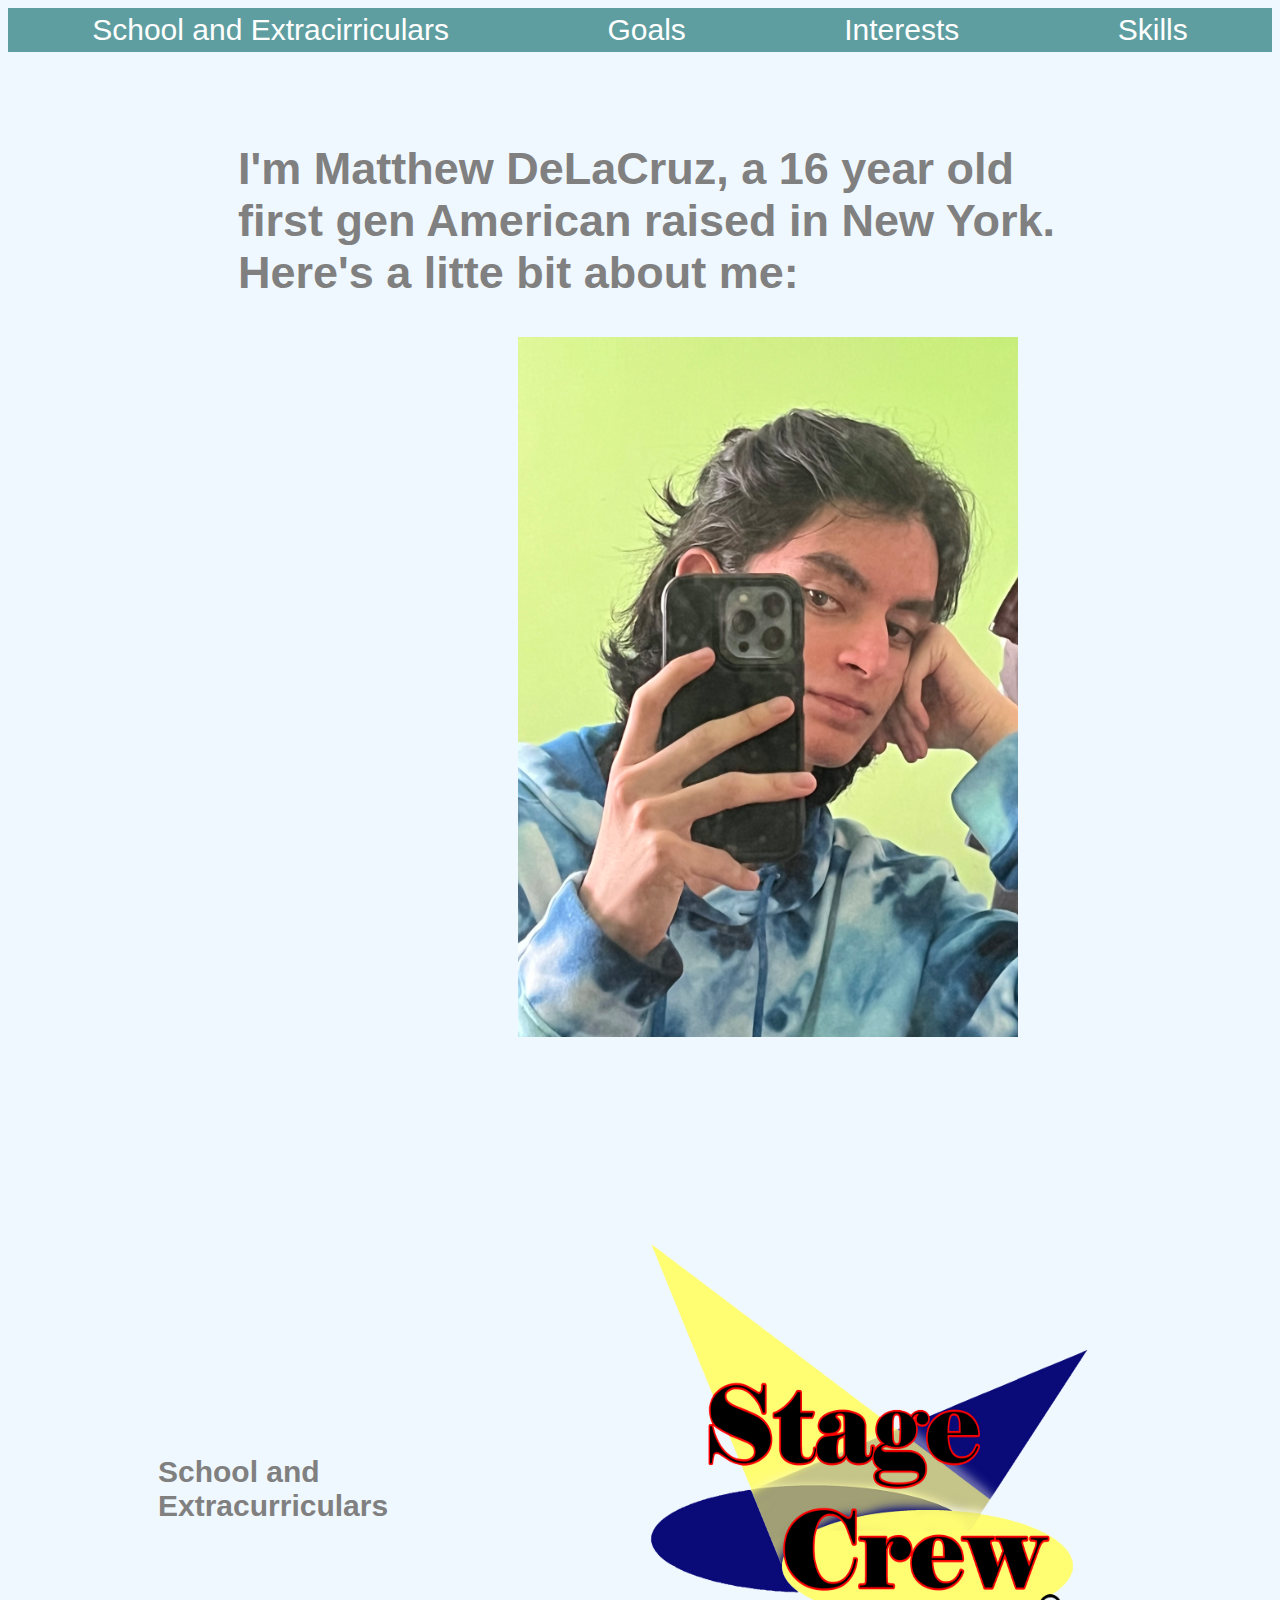
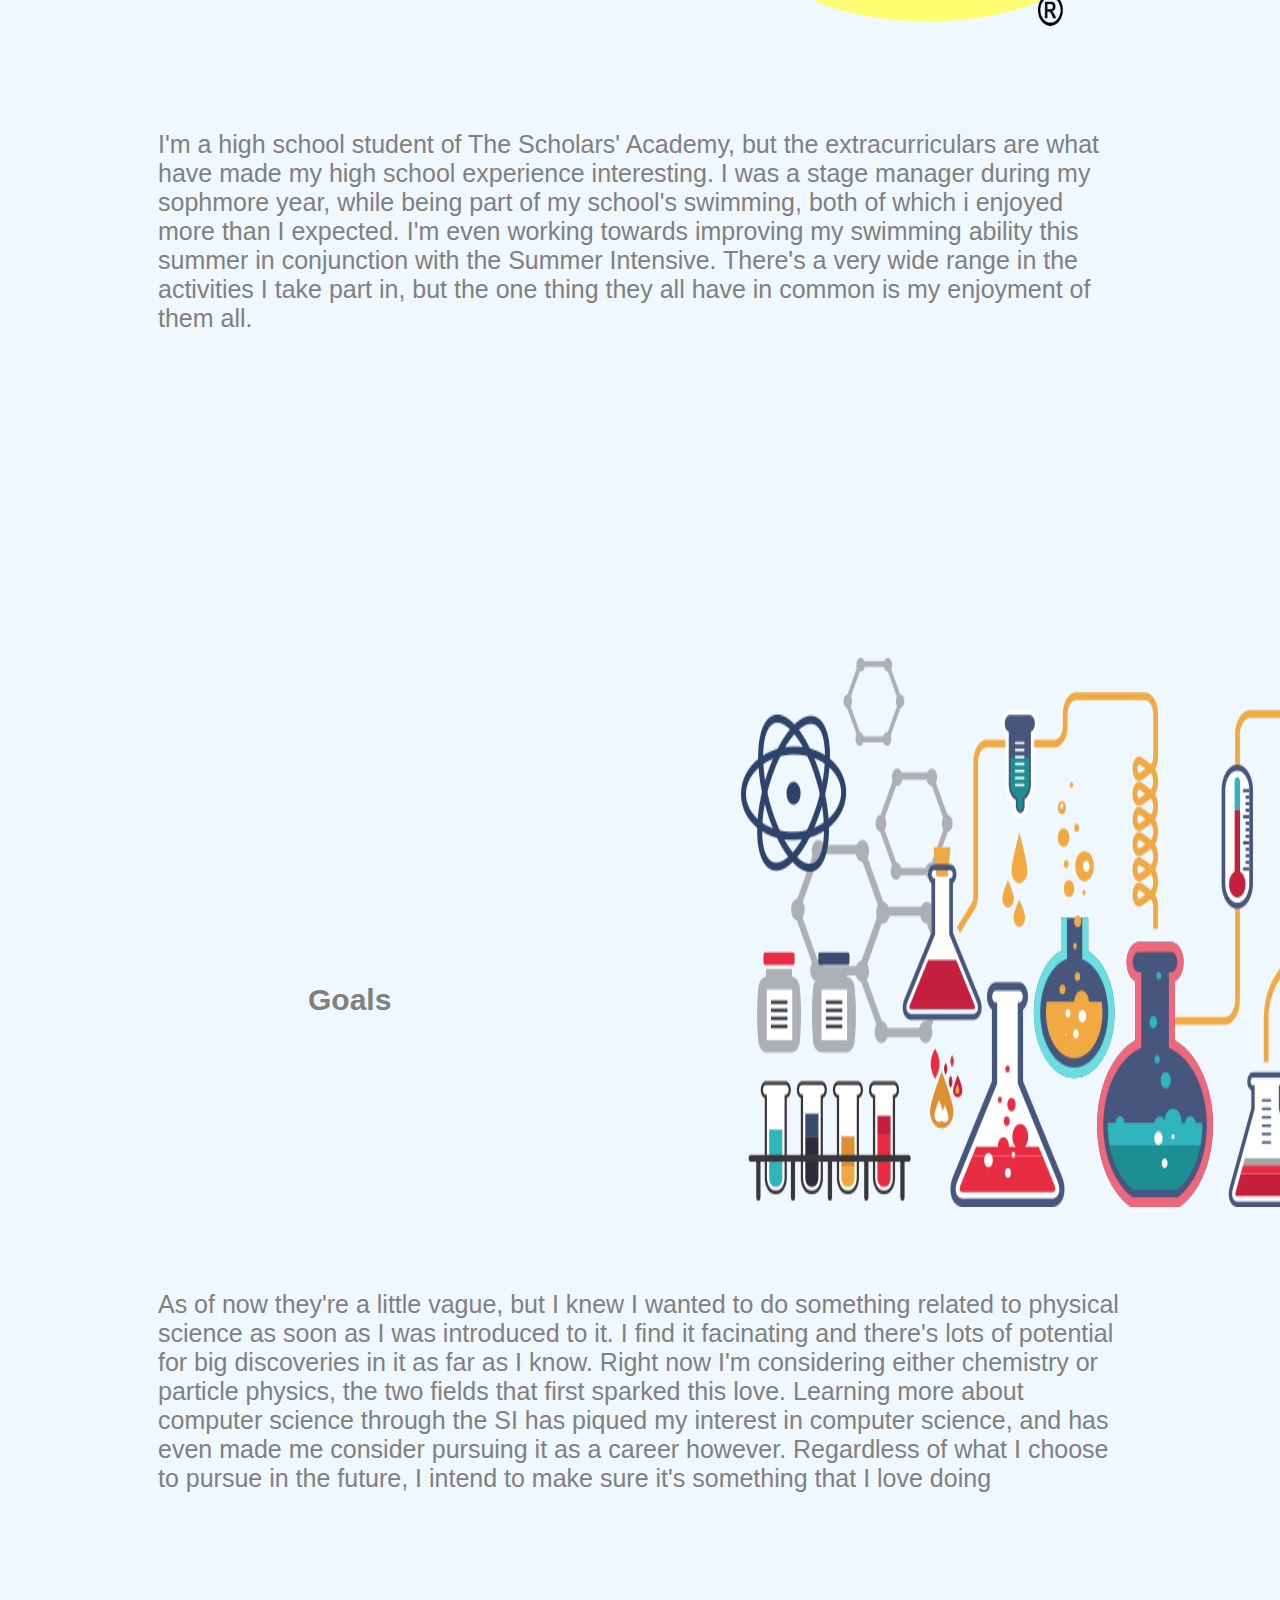
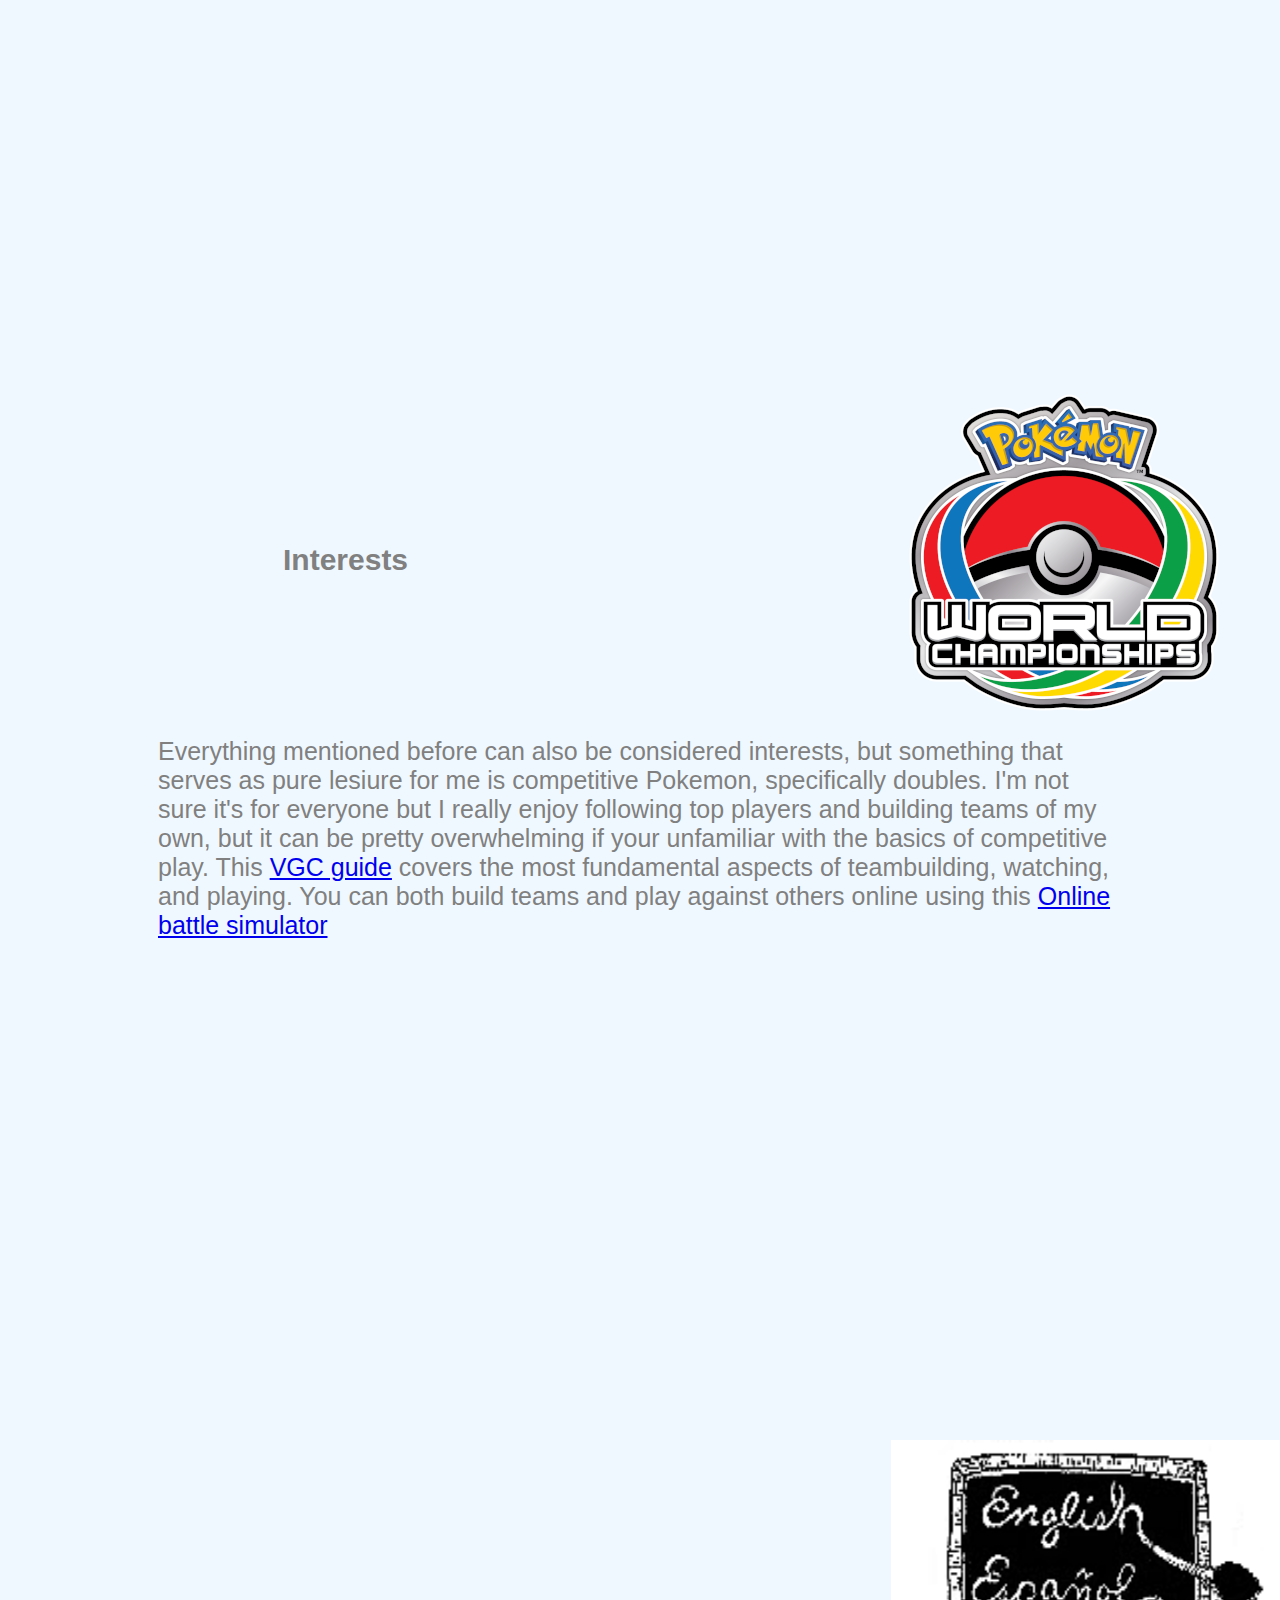
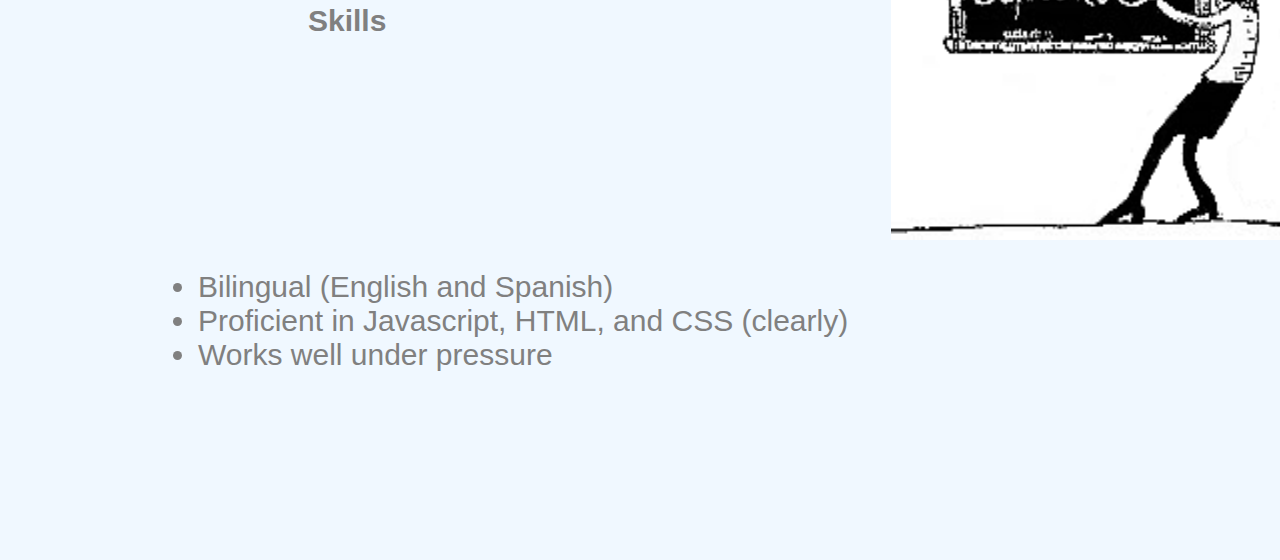
==== index.html @ e5e3d7ba "final changes to website" ====
<!DOCTYPE html>
<html lang="en">
<head>
    <meta charset="UTF-8">
    <meta name="viewport" content="width=device-width, initial-scale=1.0">
    <title>Matthew DeLaCruz</title>
    <link rel="stylesheet" href="style.css">
</head>
<body>
    <nav>
        <div class="hover">School and Extracirriculars</div>
        <div class="hover">Goals</div>
        <div class="hover">Interests</div>
        <div class="hover">Skills</div>
    </nav>

    <br><br><br>

    <div id="bio">
        <h2>I'm Matthew DeLaCruz, a 16 year old first gen American raised 
            in New York. Here's a litte bit about me:
        </h2>
        <img id="image" src="images/IMG-2250.jpg">
    </div>

    <br>

    <div id="orig_and_val">
        <div class="heading">
           <h4 id="sch">School and Extracurriculars</h4>
            <img id="sc" src="images/stage_crew.png">
            <!-- <img class="sc" src="download-removebg-preview.png"> -->
        </div>
            <p>
                I'm a high school student of The Scholars' Academy, but the extracurriculars
                are what have made my high school experience interesting. I was a stage manager during my
                sophmore year, while being part of my school's swimming, both of which i enjoyed more than I
                expected. I'm even working towards improving my swimming ability this summer in conjunction
                with the Summer Intensive. There's a very wide range in the activities I take part
                in, but the one thing they all have in common is my enjoyment of them all.
            </p>
    </div>

    <div id="interests">
        <div class="heading">
            <h4 id="goals">Goals</h4>
            <img id="chem" src="images/chem.png">
        </div>
        <br><br>
        <p>
            As of now they're a little vague, but I knew I wanted to 
            do something related to physical science as soon as I was
            introduced to it. I find it facinating and there's lots of potential
            for big discoveries in it as far as I know. Right now I'm considering
            either chemistry or particle physics, the two fields that first sparked
            this love. Learning more about computer science through the SI has piqued my interest 
            in computer science, and has even made me consider pursuing it as a career however.
            Regardless of what I choose to pursue in the future, I intend to make
            sure it's something that I love doing
        </p>
    </div>

    <div id="goals">
        <div class="heading">
            <h4 id="int">Interests</h4>
            <img id="vgc" src="images/vgc.png">
        </div>
        <p>
            Everything mentioned before can also be considered interests,
            but something that serves as pure lesiure for me is competitive
            Pokemon, specifically doubles. I'm not sure it's for everyone but
            I really enjoy following top players and building teams of my own,
            but it can be pretty overwhelming if your unfamiliar with the basics
            of competitive play. This <a href="https://www.vgcguide.com/" target="_blank">VGC guide</a>
            covers the most fundamental aspects of teambuilding, watching, and playing.
            You can both build teams and play against others online using this
            <a href="https://play.pokemonshowdown.com/teambuilder" target="_blank">Online battle simulator</a>
        </p>
    </div>

    <div id="skills">
        <div class="heading">
            <h4 id="ski">Skills</h4>
            <img id="skl" src="images/bilingual.png">
        </div>

        <ul>
            <li>Bilingual (English and Spanish)</li>
            <li>Proficient in Javascript, HTML, and CSS (clearly)</li>
            <li>Works well under pressure</li>
        </ul>
    </div>
</body>
</html>
---- style.css ----
body{
    background-color: aliceblue;
}

div{
    font-family:'Segoe UI', Tahoma, Geneva, Verdana, sans-serif;
    background-color: cadetblue;
    color: white;
    font-size: 30px;
    display: flex;
}

nav{
    background-color: cadetblue;
    padding: 5px;
    display: flex;
    justify-content: space-around;
}

.hover:hover{
    font-size: 33px;
}

#bio{
    background-color: aliceblue;
    color: gray;
    display: flex;
    flex-direction: column;
    /* justify-content: space-around; */
    margin-left: 230px;
    margin-right: 200px;
}

#orig_and_val, #interests, #goals, #skills{
    background-color: aliceblue;
    color: gray;
    font-size: 25px;
    display: flex;
    flex-direction: column;
    justify-content: center;
    padding: 150px;
}

#sc{
    width: 500px;
    height: 500px;
    margin-left: 150px;
}

#image{
    height: 700px;
    width: 500px;
    margin-left: 280px;
}

.heading{
    color: gray;
    background-color: aliceblue;
    flex-direction: row;
}

#heading2{
    background-color: aliceblue;
    color: gray;
    flex-direction: row;
}

#chem{
    width: 1050px;
    margin-left: 200px;
}

#sch{
    margin-top: 250px;
}

h4{
    font-size: 30px;
}

#goals{
    font-size: 30px;
    margin-top: 175px;
}

p{
    font-size: 25px;
}

#int{
    margin-top: 150px;
    margin-left: 125px;
}
#vgc{
    margin-left: 500px;
}

#skills{
    font-size: 30px;
    margin-top: 175px;
}

#skl{
    width: 400px;
    height:400px;
    margin-left: 380px;
}

#ski{
    padding: 125px;
    margin-left: 25px;
}
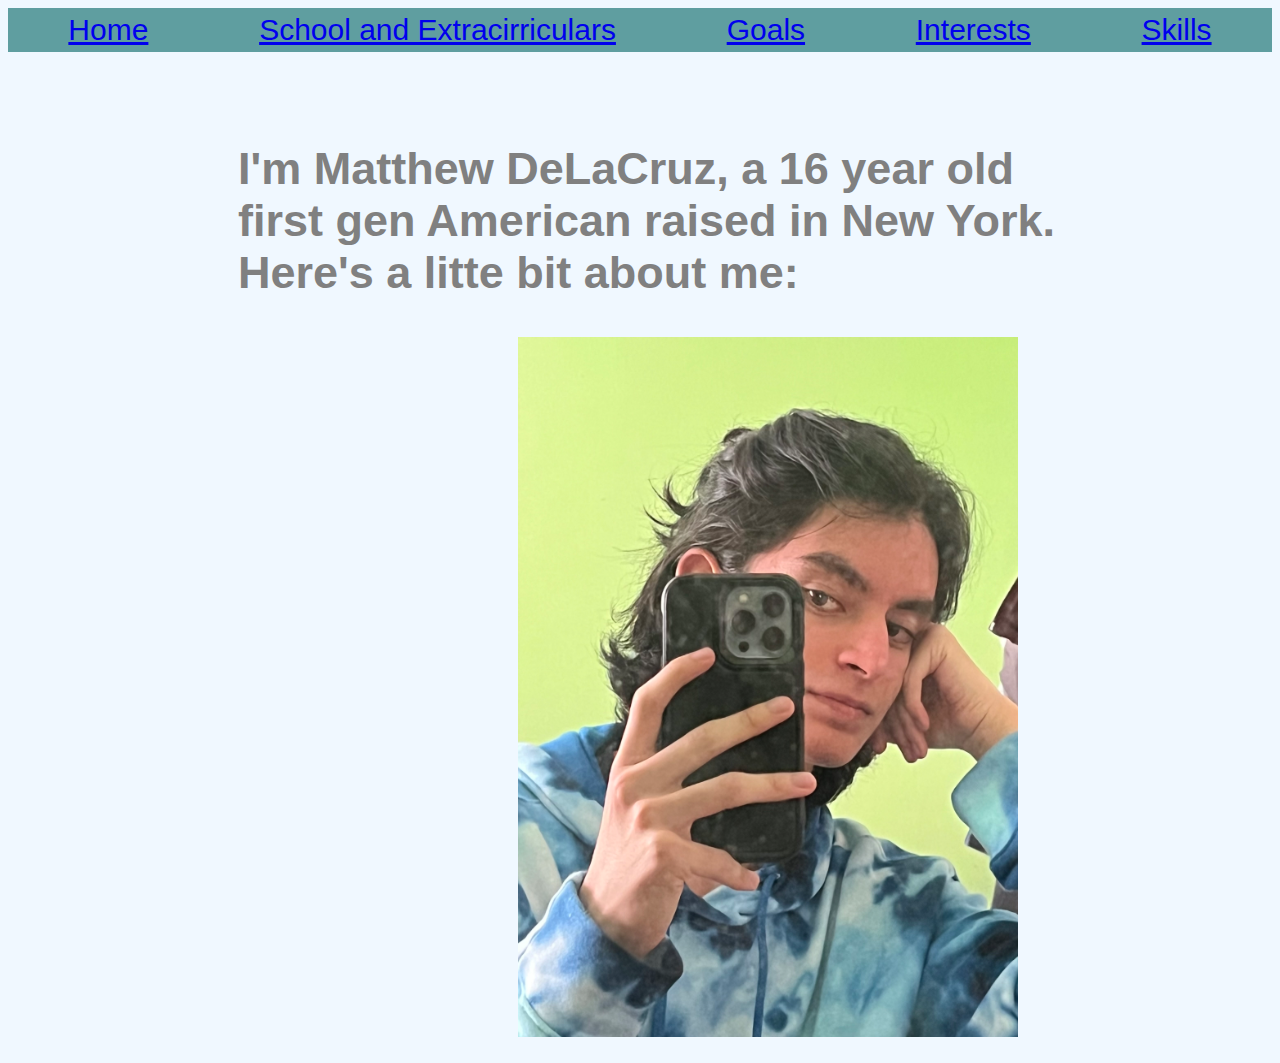
==== commit 8f4c04a6: "week 4 milestone modifications" ====
--- a/index.html
+++ b/index.html
@@ -1,3 +1,7 @@
+<!-- 
+    All of the new html files were made for the week 4
+    milestone project
+ -->
 <!DOCTYPE html>
 <html lang="en">
 <head>
@@ -5,13 +9,16 @@
     <meta name="viewport" content="width=device-width, initial-scale=1.0">
     <title>Matthew DeLaCruz</title>
     <link rel="stylesheet" href="style.css">
+    <script src="script.js" defer></script>
+    
 </head>
 <body>
     <nav>
-        <div class="hover">School and Extracirriculars</div>
-        <div class="hover">Goals</div>
-        <div class="hover">Interests</div>
-        <div class="hover">Skills</div>
+        <div class="'hover"><a href=index.html>Home</a></div>
+        <div class="hover"><a href=sch-ext/sch.html>School and Extracirriculars</a></div>
+        <div class="hover"><a href=goals/goals.html>Goals</a></div>
+        <div class="hover"><a href=interests/interests.html>Interests</a></div>
+        <div class="hover"><a href=skills/skills.html>Skills</a></div>
     </nav>
 
     <br><br><br>
@@ -25,11 +32,10 @@
 
     <br>
 
-    <div id="orig_and_val">
+    <!-- <div id="orig_and_val">
         <div class="heading">
            <h4 id="sch">School and Extracurriculars</h4>
             <img id="sc" src="images/stage_crew.png">
-            <!-- <img class="sc" src="download-removebg-preview.png"> -->
         </div>
             <p>
                 I'm a high school student of The Scholars' Academy, but the extracurriculars
@@ -39,9 +45,9 @@
                 with the Summer Intensive. There's a very wide range in the activities I take part
                 in, but the one thing they all have in common is my enjoyment of them all.
             </p>
-    </div>
+    </div> -->
 
-    <div id="interests">
+    <!-- <div id="interests">
         <div class="heading">
             <h4 id="goals">Goals</h4>
             <img id="chem" src="images/chem.png">
@@ -58,9 +64,9 @@
             Regardless of what I choose to pursue in the future, I intend to make
             sure it's something that I love doing
         </p>
-    </div>
+    </div> -->
 
-    <div id="goals">
+    <!-- <div id="goals">
         <div class="heading">
             <h4 id="int">Interests</h4>
             <img id="vgc" src="images/vgc.png">
@@ -76,8 +82,8 @@
             You can both build teams and play against others online using this
             <a href="https://play.pokemonshowdown.com/teambuilder" target="_blank">Online battle simulator</a>
         </p>
-    </div>
-
+    </div> -->
+<!-- 
     <div id="skills">
         <div class="heading">
             <h4 id="ski">Skills</h4>
@@ -89,6 +95,6 @@
             <li>Proficient in Javascript, HTML, and CSS (clearly)</li>
             <li>Works well under pressure</li>
         </ul>
-    </div>
+    </div> -->
 </body>
 </html>--- a/style.css
+++ b/style.css
@@ -31,7 +31,7 @@
     margin-right: 200px;
 }
 
-#orig_and_val, #interests, #goals, #skills{
+#orig_and_val, #interests, #goals, #skills, #int-head{
     background-color: aliceblue;
     color: gray;
     font-size: 25px;
@@ -109,4 +109,10 @@
 #ski{
     padding: 125px;
     margin-left: 25px;
-}+}
+
+/* Week 4 milestone addition */
+#dropdown{
+    margin-top: 100px;
+}
+
